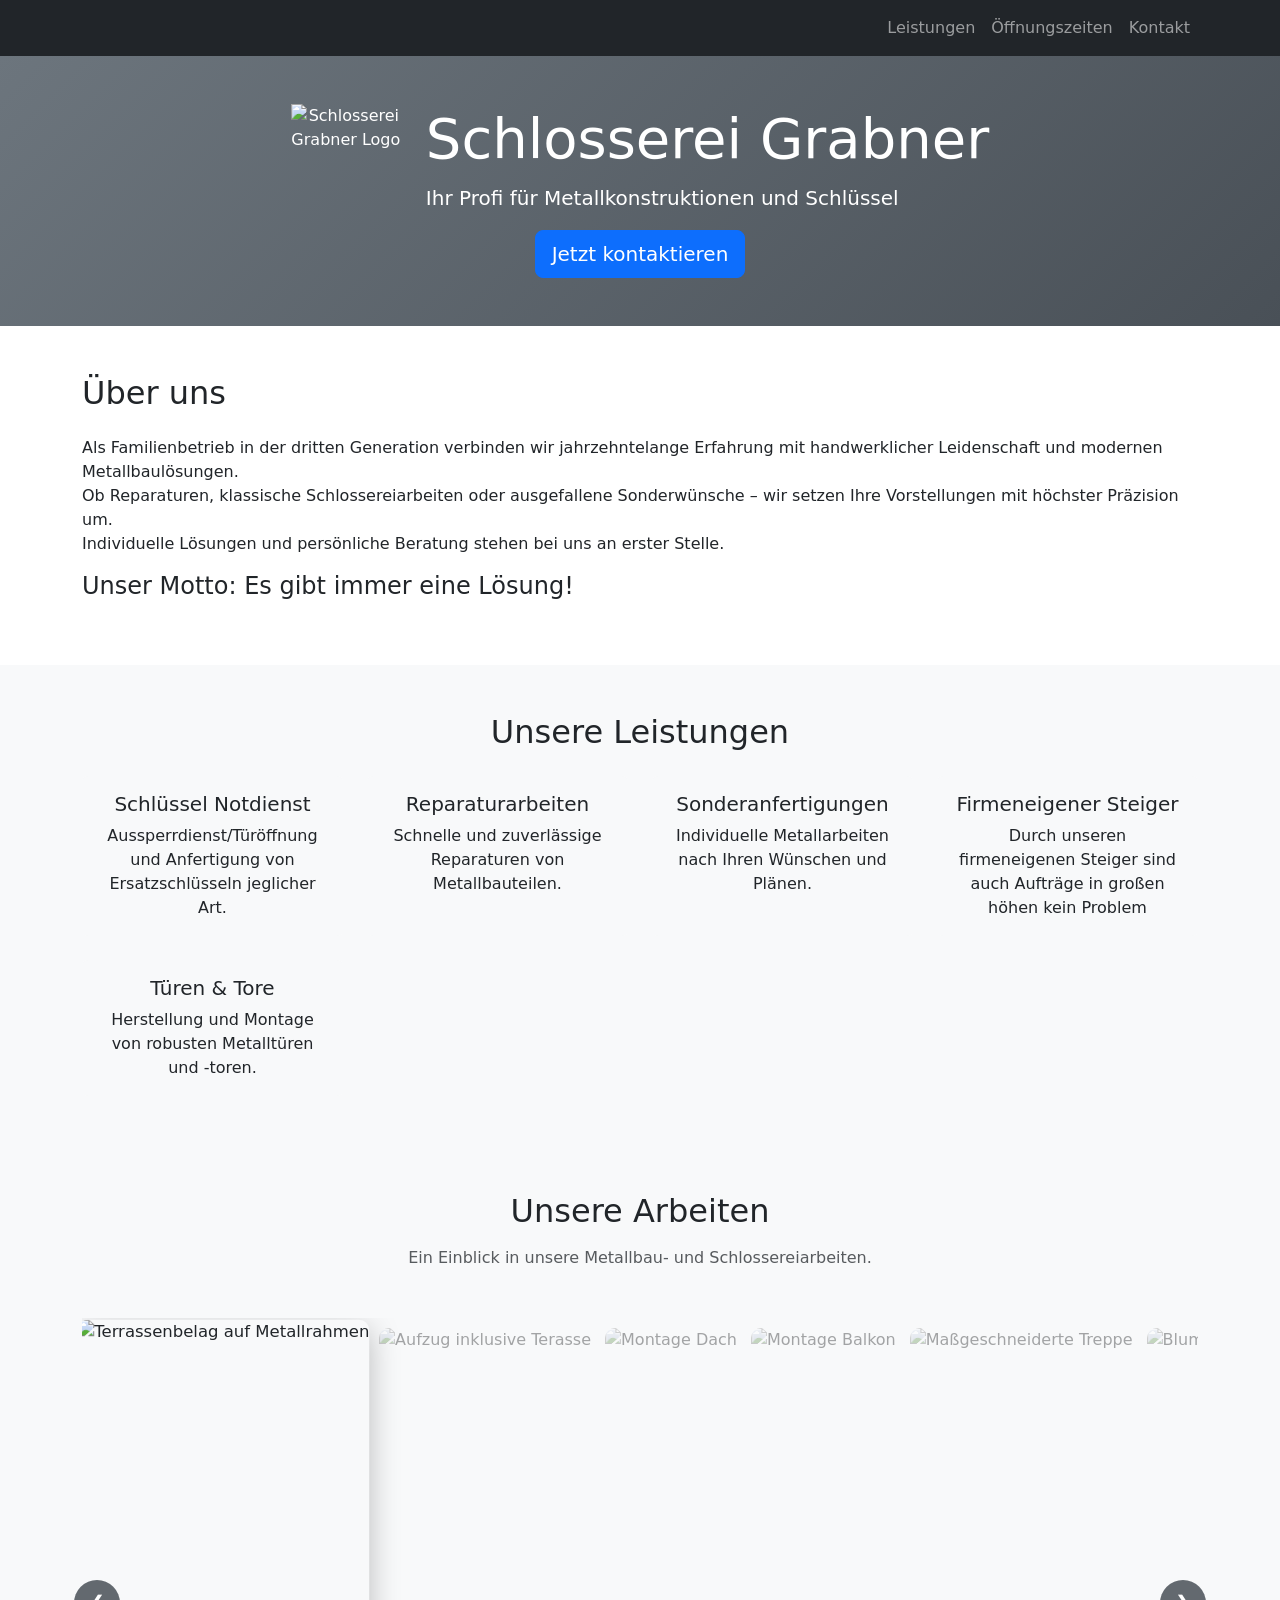
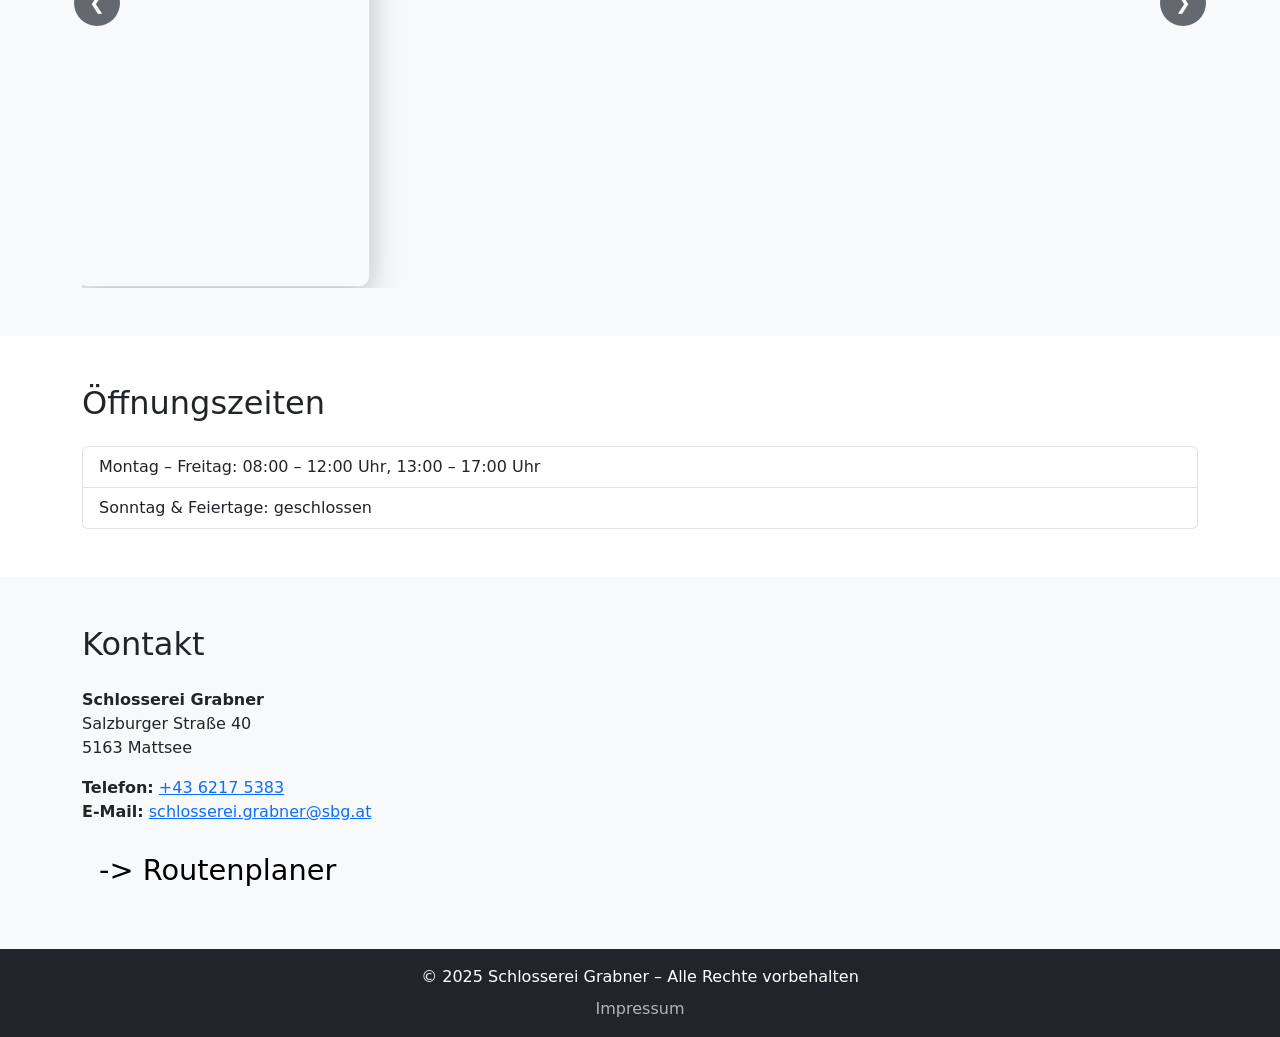
==== index.html @ 2185c873 "Added Website Html and Css Added Website Html and Css" ====
<!DOCTYPE html>
<html lang="de">
<head>
    <meta charset="UTF-8">
    <meta name="viewport" content="width=device-width, initial-scale=1.0">

    <!-- SEO -->
    <title>Metallbau Grabner | Schlosserei & Metallkonstruktionen in Mattsee</title>

    <meta name="description" content="Metallbau Schlosserei Grabner in Mattsee – Schlosserei, Metallkonstruktionen, Reparaturen & Schlüsseldienst. Jetzt Kontakt aufnehmen!">

    <meta name="keywords" content="Metallbau, Schlosserei, Metallkonstruktionen, Reparaturen, Sonderanfertigungen, Mattsee, Geländer, Treppen, Türen, Tore, Schlüsseldienst">

    <link rel="canonical" href="https://www.schlosserei-grabner.at/">

    <!-- Open Graph -->
    <meta property="og:title" content="Schlosserei Grabner | Schlosserei & Metallkonstruktionen in Mattsee">
    <meta property="og:description" content="Ihr Profi für Schlosserei, Metallkonstruktionen, Reparaturen und Sonderanfertigungen in Mattsee.">
    <meta property="og:type" content="website">
    <meta property="og:url" content="https://www.schlosserei-grabner.at/">
    <meta property="og:image" content="https://www.schlosserei-grabner.at/bild.jpg">

    <!-- Favicon -->
    <link rel="icon" href="bilder/favicon/favicon.ico" type="image/x-icon">

    <!-- Bootstrap CSS -->
    <link href="https://cdn.jsdelivr.net/npm/bootstrap@5.3.3/dist/css/bootstrap.min.css" rel="stylesheet">

    <!-- Eigenes CSS -->
    <link rel="stylesheet" href="style.css">
</head>

<body>

<!-- Navigation -->
<nav class="navbar navbar-expand-lg navbar-dark bg-dark sticky-top">
    <div class="container">
        <button class="navbar-toggler" type="button"
                data-bs-toggle="collapse" data-bs-target="#mainNav">
            <span class="navbar-toggler-icon"></span>
        </button>

        <div class="collapse navbar-collapse" id="mainNav">
            <ul class="navbar-nav ms-auto">
                <li class="nav-item">
                    <a class="nav-link" href="#leistungen">Leistungen</a>
                </li>
                <li class="nav-item">
                    <a class="nav-link" href="#zeiten">Öffnungszeiten</a>
                </li>
                <li class="nav-item">
                    <a class="nav-link" href="#kontakt">Kontakt</a>
                </li>
            </ul>
        </div>
    </div>
</nav>


<!-- Header mit Logo -->
<header class="bg-secondary text-white text-center py-5">
    <div class="container">
        <div class="header-logo">
            <img src="bilder/logoBlack.png"
                 alt="Schlosserei Grabner Logo"
                 class="header-company-logo">
            <div class="header-logo-text">
                <h1 class="display-4">Schlosserei Grabner</h1>
                <p class="lead">Ihr Profi für Metallkonstruktionen und Schlüssel</p>
            </div>
        </div>
        <a href="#kontakt" class="btn btn-lg mt-3 btn-primary">
          Jetzt kontaktieren
        </a>
    </div>
</header>


<!-- Über uns -->
<section id="intro" class="py-5">
    <div class="container">
        <h2 class="mb-4">Über uns</h2>
        <p>
            Als Familienbetrieb in der dritten Generation verbinden wir
            jahrzehntelange Erfahrung mit handwerklicher Leidenschaft
            und modernen Metallbaulösungen.
            <br>
            Ob Reparaturen, klassische Schlossereiarbeiten oder ausgefallene
            Sonderwünsche – wir setzen Ihre Vorstellungen mit höchster
            Präzision um.
            <br>
            Individuelle Lösungen und persönliche Beratung stehen bei uns
            an erster Stelle.
            <br>
            <h4>Unser Motto: Es gibt immer eine Lösung!</h4>
        </p>
    </div>
</section>


<!-- Leistungen -->
<section id="leistungen" class="py-5 bg-light">
    <div class="container">
        <h2 class="mb-4 text-center">Unsere Leistungen</h2>
        <div class="row g-4">
            <div class="col-md-6 col-lg-3">
                <div class="card h-100 text-center">
                    <div class="card-body">
                        <h5 class="card-title">Schlüssel Notdienst</h5>
                        <p class="card-text">
                            Aussperrdienst/Türöffnung und Anfertigung von Ersatzschlüsseln jeglicher Art.
                        </p>
                    </div>
                </div>
            </div>

            <div class="col-md-6 col-lg-3">
                <div class="card h-100 text-center">
                    <div class="card-body">
                        <h5 class="card-title">Reparaturarbeiten</h5>
                        <p class="card-text">
                            Schnelle und zuverlässige Reparaturen von Metallbauteilen.
                        </p>
                    </div>
                </div>
            </div>

            <div class="col-md-6 col-lg-3">
                <div class="card h-100 text-center">
                    <div class="card-body">
                        <h5 class="card-title">Sonderanfertigungen</h5>
                        <p class="card-text">
                            Individuelle Metallarbeiten nach Ihren Wünschen und Plänen.
                        </p>
                    </div>
                </div>
            </div>
            
             <div class="col-md-6 col-lg-3">
                <div class="card h-100 text-center">
                    <div class="card-body">
                        <h5 class="card-title">Firmeneigener Steiger</h5>
                        <p class="card-text">
                            Durch unseren firmeneigenen Steiger sind auch Aufträge in großen höhen kein Problem
                        </p>
                    </div>
                </div>
            </div>

            <div class="col-md-6 col-lg-3">
                <div class="card h-100 text-center">
                    <div class="card-body">
                        <h5 class="card-title">Türen & Tore</h5>
                        <p class="card-text">
                            Herstellung und Montage von robusten Metalltüren und -toren.
                        </p>
                    </div>
                </div>
            </div>
        </div>
    </div>
</section>


<!-- Bildergalerie als Karussell -->
<!-- Bildergalerie: alle Bilder nebeneinander -->
<section id="galerie" class="py-5 bg-light">
    <div class="container">
        <h2 class="mb-3 text-center">Unsere Arbeiten</h2>
        <p class="text-center text-muted mb-5">
            Ein Einblick in unsere Metallbau- und Schlossereiarbeiten.
        </p>
        <div class="gallery-strip" id="galleryStrip">
            <button class="strip-btn strip-prev" type="button" aria-label="Vorheriges Bild">
                &#10094;
            </button>
            <div class="strip-track" id="stripTrack">

                <figure class="strip-item">
                    <img src="bilder/Balkon1.jpeg"
                         alt="Terrassenbelag auf Metallrahmen"
                         loading="lazy">
                </figure>

                <figure class="strip-item active">
                    <img src="bilder/Aufzug.jpeg"
                         alt="Aufzug inklusive Terasse"
                         loading="lazy">
                </figure>

                <figure class="strip-item">
                    <img src="bilder/Steiger1.jpeg"
                         alt="Montage Dach"
                         loading="lazy">
                </figure>

                <figure class="strip-item">
                    <img src="bilder/Steiger2.jpeg"
                         alt="Montage Balkon"
                         loading="lazy">
                </figure>

                <figure class="strip-item">
                    <img src="bilder/Stiege1.jpeg"
                         alt="Maßgeschneiderte Treppe"
                         loading="lazy">
                </figure>
                
                 <figure class="strip-item">
                    <img src="bilder/BlumenEinfassung.jpeg"
                         alt="Blumenbeet Einfassung"
                         loading="lazy">
                </figure>
                
                 <figure class="strip-item">
                    <img src="bilder/Tor1.jpeg"
                         alt="Sonderanfertigung Tor"
                         loading="lazy">
                </figure>
                
                 <figure class="strip-item">
                    <img src="bilder/Tor2.jpeg"
                         alt="Sonderanfertigung Tor zweiteilig"
                         loading="lazy">
                </figure>
                
                <figure class="strip-item">
                  <img src="bilder/Tor3.jpeg"
                         alt="Schiebetor"
                         loading="lazy">
                </figure>
                
                <figure class="strip-item">
                  <img src="bilder/Reparatur1.jpeg"
                         alt="Sonderanfertigung"
                         loading="lazy">
                </figure>
            </div>
            <button class="strip-btn strip-next" type="button" aria-label="Nächstes Bild">
                &#10095;
            </button>
        </div>
    </div>
</section>


<!-- Öffnungszeiten -->
<section id="zeiten" class="py-5">
    <div class="container">
        <h2 class="mb-4">Öffnungszeiten</h2>
        <ul class="list-group">
            <li class="list-group-item">
                Montag – Freitag: 08:00 – 12:00 Uhr, 13:00 – 17:00 Uhr
            </li>
            <li class="list-group-item">
                Sonntag & Feiertage: geschlossen
            </li>
        </ul>
    </div>
</section>


<!-- Kontakt -->
<section id="kontakt" class="py-5 bg-light">
    <div class="container">
        <h2 class="mb-4">Kontakt</h2>
        <p>
            <strong>Schlosserei Grabner</strong><br>
            Salzburger Straße 40<br>
            5163 Mattsee
        </p>
        <p>
            <strong>Telefon:</strong>
            <a href="tel:+4362175383">
              +43 6217 5383
            </a>
            <br>
            <strong>E-Mail:</strong>
            <a href="mailto:schlosserei.grabner@sbg.at">
                schlosserei.grabner@sbg.at
            </a>
        </p>
        <a href="https://maps.app.goo.gl/MgUcxqa3Gm368s6K8"
           target="_blank"
           rel="noopener noreferrer"
           class="btn btn-lg custom-route-btn">

            -> Routenplaner

        </a>
    </div>
</section>


<!-- Footer -->
<footer class="bg-dark text-white text-center py-3">
    <div class="container">
        <p class="mb-2">
            &copy; 2025 Schlosserei Grabner – Alle Rechte vorbehalten
        </p>
        <a href="impressum.html" class="footer-link">
            Impressum
        </a>
    </div>
</footer>


<!-- Bootstrap JavaScript -->
<script src="https://cdn.jsdelivr.net/npm/bootstrap@5.3.3/dist/js/bootstrap.bundle.min.js"></script>


  <script>
      const track = document.getElementById('stripTrack');
      const items = Array.from(track.querySelectorAll('.strip-item'));
      let current = 0;
      let autoplayTimer = null;

      function setActive(index) {
          // Endlos navigieren (wrap-around)
          current = (index + items.length) % items.length;

          items.forEach((item, i) => item.classList.toggle('active', i === current));

          // Aktives Bild horizontal in die Mitte des Tracks scrollen –
          // OHNE scrollIntoView (das scrollt evtl. auch die Seite mit)
          const item = items[current];
          const targetLeft =
            item.offsetLeft - (track.clientWidth - item.clientWidth) / 2;

          track.scrollTo({
            left: Math.max(0, targetLeft),
            behavior: 'smooth'
            });
      }

      // Automatisch alle 5 Sekunden weiterwechseln
      function startAutoplay() {
          stopAutoplay();
          autoplayTimer = setInterval(() => {
              setActive(current + 1);
          }, 5000);
      }

      function stopAutoplay() {
          if (autoplayTimer !== null) {
              clearInterval(autoplayTimer);
              autoplayTimer = null;
          }
      }

      document.querySelector('.strip-prev')
          .addEventListener('click', () => setActive(current - 1));
  
      document.querySelector('.strip-next')
          .addEventListener('click', () => setActive(current + 1));

      // Klick auf ein beliebiges Bild macht es zum aktiven
      items.forEach((item, i) =>
          item.addEventListener('click', () => setActive(i))
      );

      // Autoplay pausieren, sobald der Besucher interagiert oder mit der Maus
      // über der Galerie ist – sonst "kämpft" das Auto-Shuffling gegen ihn
      ['mouseenter', 'focusin'].forEach(evt =>
          track.addEventListener(evt, stopAutoplay)
      );

      ['mouseleave', 'focusout'].forEach(evt =>
          track.addEventListener(evt, startAutoplay)
      );

      // Autoplay pausieren, wenn der Tab im Hintergrund ist (spart Ressourcen)
      document.addEventListener('visibilitychange', () => {
          if (document.hidden) {
              stopAutoplay();
          } else {
              startAutoplay();
          }
      });

      // Start
      setActive(0);
      startAutoplay();
  </script>
</body>
</html>
---- style.css ----
/* ==================================================
   1. ALLGEMEINE EINSTELLUNGEN
   ================================================== */

/* Abstand beim Anspringen von Menü-Links */
section {
    scroll-margin-top: 70px;
}


/* ==================================================
   2. HEADER MIT LOGO
   ================================================== */

/* Hintergrundfarbe und Farbverlauf */
header {
    background: linear-gradient(135deg, #6c757d, #495057);
}

/* Logo und Überschrift nebeneinander */
.header-logo {
    display: flex;
    align-items: center;
    justify-content: center;
    gap: 25px;
}

.header-logo img.header-company-logo {
    width: 110px !important;
    height: 110px !important;
    max-width: 110px !important;
    max-height: 110px !important;
    object-fit: contain;
    display: block;
    flex: 0 0 110px;
}

.header-logo-text {
    text-align: left;
}

@media (max-width: 576px) {
    .header-logo {
        flex-direction: column;
        gap: 15px;
    }

    .header-logo img.header-company-logo {
        width: 85px !important;
        height: 85px !important;
        max-width: 85px !important;
        max-height: 85px !important;
        flex-basis: 85px;
    }

    .header-logo-text {
        text-align: center;
    }
}

/* Überschrift */
.header-logo h1 {
    margin-bottom: 10px;
}

/* Untertitel */
.header-logo p {
    margin-bottom: 0;
}


/* ==================================================
   3. LEISTUNGEN / KARTEN
   ================================================== */

.card {
    border: none;
    background-color: #f8f9fa;
    transition: transform 0.2s ease-in-out;
}

/* Hover-Effekt für Karten */
.card:hover {
    transform: translateY(-5px);
}


/* ==================================================
   5. KONTAKTBEREICH
   ================================================== */

/* E-Mail-Link */
.custom-contact-section {
    text-decoration: none !important;
    color: black;
}

/* Routenplaner-Button */
.custom-route-btn {
    font-size: 1.8rem;
    text-decoration: none !important;
    color: black;
}


/* ==================================================
   6. IMPRESSUM / ZURÜCK-BUTTON
   ================================================== */

.back-home-btn {
    display: inline-block;
    padding: 10px 18px;
    border-radius: 8px;
    border: 1px solid #495057;
    color: #495057;
    text-decoration: none;
    transition: all 0.2s ease;
}

/* Hover-Effekt */
.back-home-btn:hover {
    background-color: #495057;
    color: white;
}


/* ==================================================
   7. FOOTER
   ================================================== */

/* Footer-Links */
.footer-link {
    color: #adb5bd;
    text-decoration: none;
    transition: color 0.2s ease;
}

/* Hover-Effekt */
.footer-link:hover {
    color: white;
    text-decoration: underline;
}


/* ==================================================
   8. BILDERGALERIE – STRIP
   ================================================== */

/* Gesamter Slider */
.gallery-strip {
    position: relative;
}

/* Reihe mit allen Bildern nebeneinander */
.strip-track {
    display: flex;
    gap: 14px;
    overflow-x: auto;
    scroll-snap-type: x mandatory;
    padding: 10px 0;
    scrollbar-width: none;          /* Scrollleiste verstecken (Firefox) */
}

.strip-track::-webkit-scrollbar {
    display: none;                  /* Scrollleiste verstecken (Chrome/Safari) */
}

/* Einzelnes Bild */
.strip-item {
    margin: 0;
    flex: 0 0 auto;                 /* nicht stauchen, natürliche Breite */
    scroll-snap-align: center;
    cursor: pointer;
    border-radius: 10px;
    opacity: 0.4;                   /* Nebendarsteller blasser */
    filter: saturate(0.5);
    transition: opacity 0.3s ease, filter 0.3s ease, transform 0.3s ease;
}

.strip-item img {
    display: block;
    height: 550px;                  /* fixe Höhe = garantierte Maximalhöhe */
    max-height: 550px;
    width: auto;                    /* Seitenverhältnis bleibt erhalten */
    object-fit: contain;
    border-radius: 10px;
}

/* Aktives Bild: klar im Vordergrund */
.strip-item.active {
    opacity: 1;
    filter: none;
    transform: scale(1.03);
    box-shadow: 0 8px 30px rgba(0, 0, 0, 0.25);
}

/* Navigationsbuttons */
.strip-btn {
    position: absolute;
    top: 50%;
    transform: translateY(-50%);
    z-index: 2;
    width: 46px;
    height: 46px;
    border: none;
    border-radius: 50%;
    background-color: rgba(73, 80, 87, 0.85);
    color: white;
    font-size: 1.2rem;
    line-height: 1;
    cursor: pointer;
    transition: background-color 0.2s ease;
}

.strip-btn:hover {
    background-color: #495057;
}

.strip-prev { left: -8px; }
.strip-next { right: -8px; }


/* Responsive: Smartphones */
@media (max-width: 576px) {

    .strip-item img {
        height: 220px;
        max-height: 220px;
    }

    .strip-prev { left: 4px; }
    .strip-next { right: 4px; }
}


/* ==================================================
   9. RESPONSIVE DESIGN – TABLET
   ================================================== */

@media (max-width: 768px) {

    /* Karussell-Bilder */
    .gallery-carousel .carousel-item img {
        height: 280px;
    }

}


/* ==================================================
   10. RESPONSIVE DESIGN – SMARTPHONE
   ================================================== */

@media (max-width: 576px) {

    /* Logo über dem Text */
    .header-logo {
        flex-direction: column;
        gap: 15px;
    }

    /* Logo verkleinern */
    .header-logo img {
        width: 85px !important;
        height: 85px !important;
    }

    /* Überschrift anpassen */
    .header-logo h1 {
        font-size: 2rem;
    }

}

/* Kleinere Smartphone-Bildschirme */
@media (max-width: 480px) {

    /* Karussell-Bilder */
    .gallery-carousel .carousel-item img {
        height: 220px;
    }

}
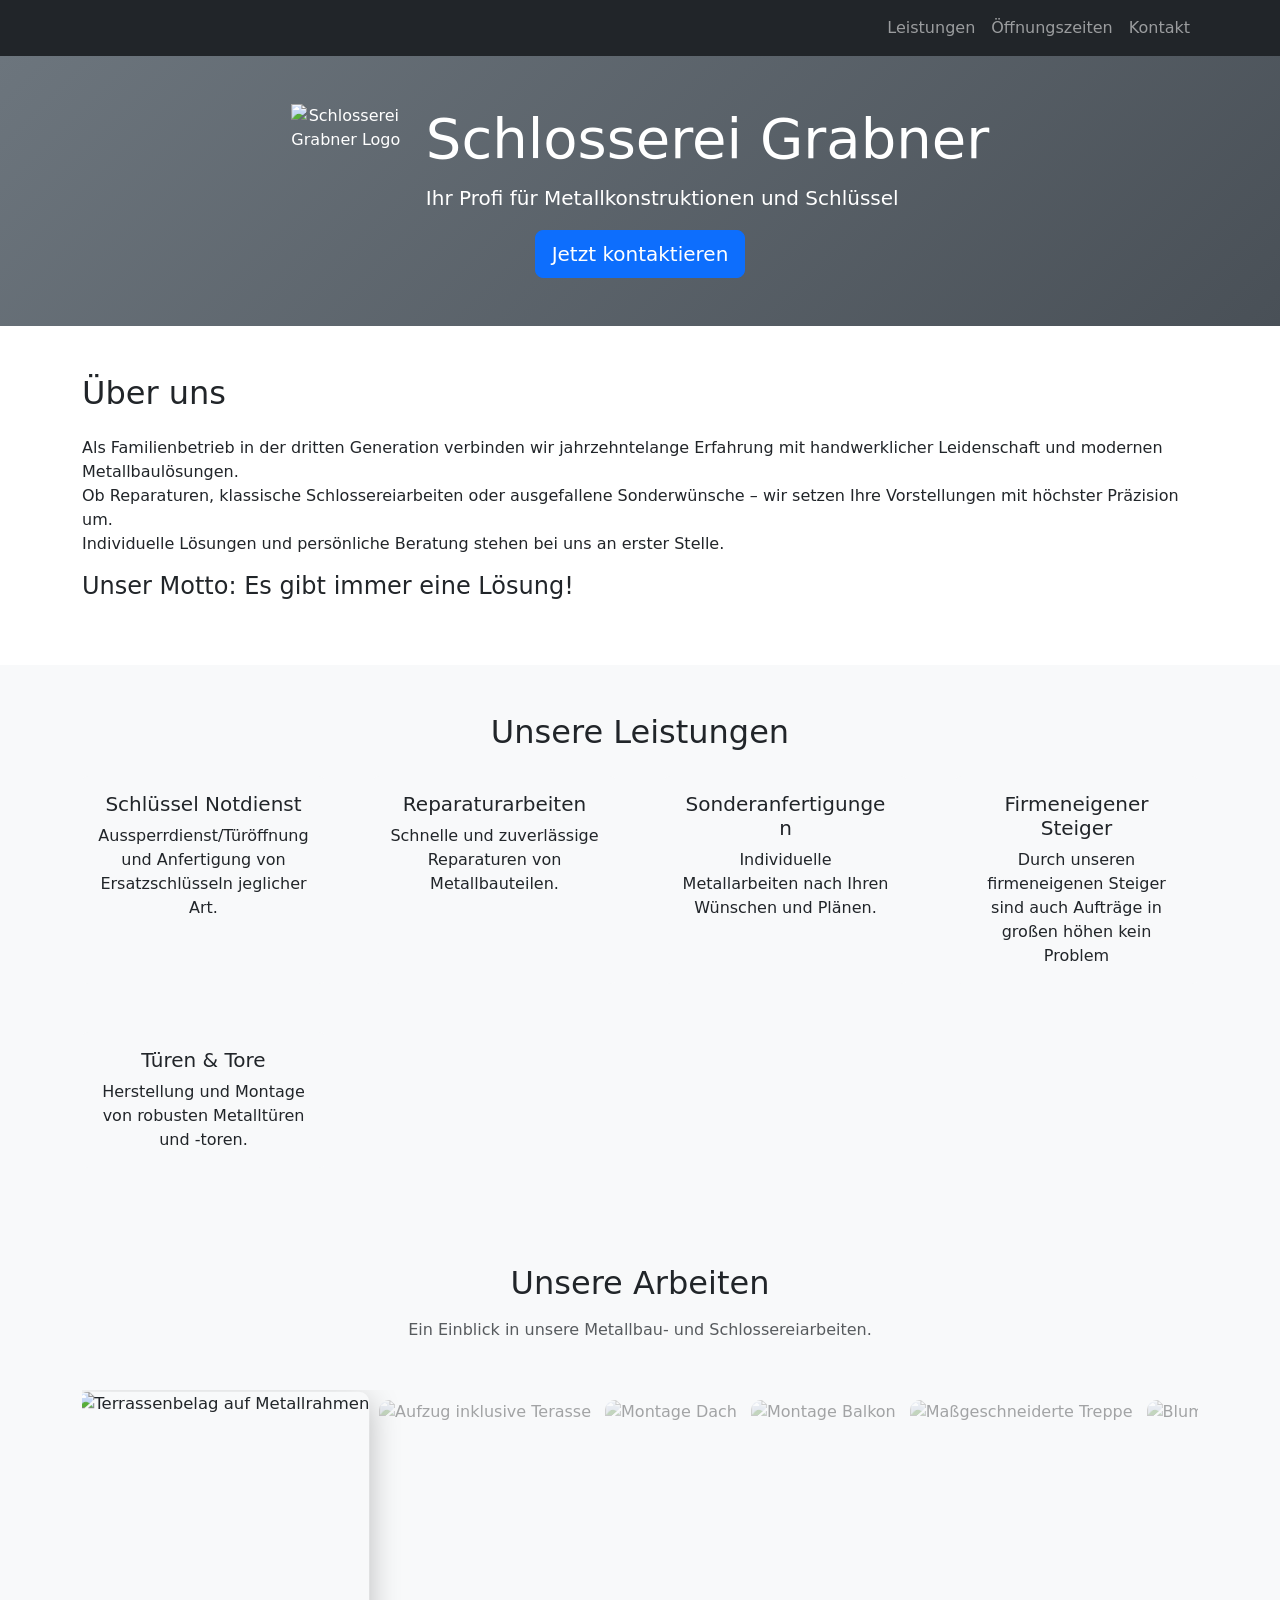
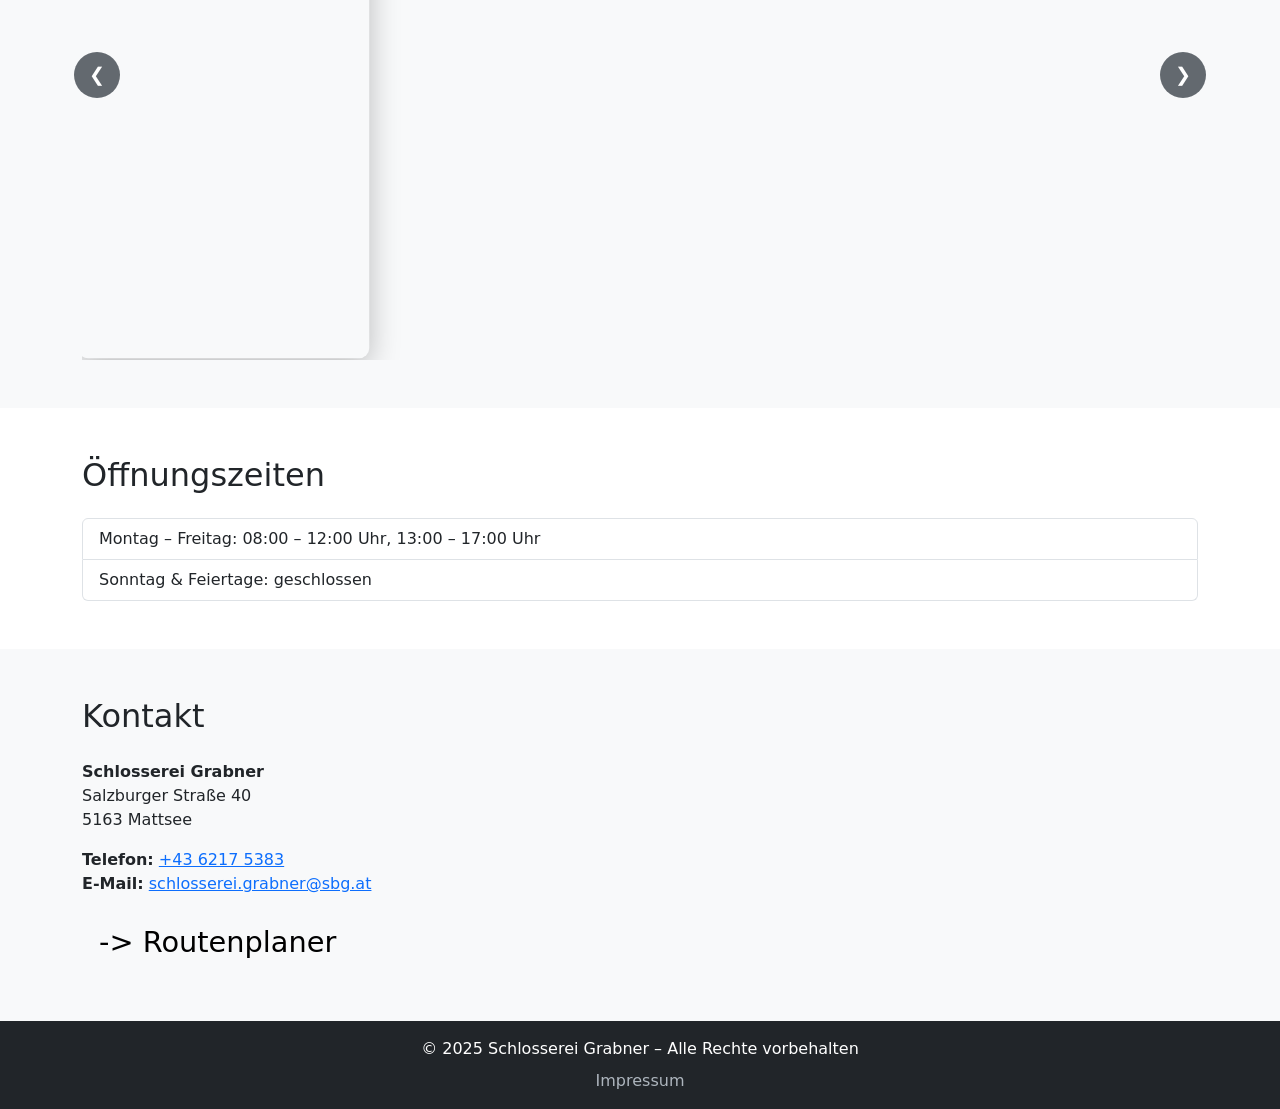
==== commit 8e3bfbbb: "Pictured corrected" ====
--- a/index.html
+++ b/index.html
@@ -22,7 +22,7 @@
     <meta property="og:image" content="https://www.schlosserei-grabner.at/bild.jpg">
 
     <!-- Favicon -->
-    <link rel="icon" href="bilder/favicon/favicon.ico" type="image/x-icon">
+    <link rel="icon" href="favicon.ico" type="image/x-icon">
 
     <!-- Bootstrap CSS -->
     <link href="https://cdn.jsdelivr.net/npm/bootstrap@5.3.3/dist/css/bootstrap.min.css" rel="stylesheet">
@@ -62,7 +62,7 @@
 <header class="bg-secondary text-white text-center py-5">
     <div class="container">
         <div class="header-logo">
-            <img src="bilder/logoBlack.png"
+            <img src="logoBlack.png"
                  alt="Schlosserei Grabner Logo"
                  class="header-company-logo">
             <div class="header-logo-text">
@@ -103,7 +103,7 @@
 <section id="leistungen" class="py-5 bg-light">
     <div class="container">
         <h2 class="mb-4 text-center">Unsere Leistungen</h2>
-        <div class="row g-4">
+        <div class="row g-5">
             <div class="col-md-6 col-lg-3">
                 <div class="card h-100 text-center">
                     <div class="card-body">
@@ -178,61 +178,61 @@
             <div class="strip-track" id="stripTrack">
 
                 <figure class="strip-item">
-                    <img src="bilder/Balkon1.jpeg"
+                    <img src="Balkon1.jpeg"
                          alt="Terrassenbelag auf Metallrahmen"
                          loading="lazy">
                 </figure>
 
                 <figure class="strip-item active">
-                    <img src="bilder/Aufzug.jpeg"
+                    <img src="Aufzug.jpeg"
                          alt="Aufzug inklusive Terasse"
                          loading="lazy">
                 </figure>
 
                 <figure class="strip-item">
-                    <img src="bilder/Steiger1.jpeg"
+                    <img src="Steiger1.jpeg"
                          alt="Montage Dach"
                          loading="lazy">
                 </figure>
 
                 <figure class="strip-item">
-                    <img src="bilder/Steiger2.jpeg"
+                    <img src="Steiger2.jpeg"
                          alt="Montage Balkon"
                          loading="lazy">
                 </figure>
 
                 <figure class="strip-item">
-                    <img src="bilder/Stiege1.jpeg"
+                    <img src="Stiege1.jpeg"
                          alt="Maßgeschneiderte Treppe"
                          loading="lazy">
                 </figure>
                 
                  <figure class="strip-item">
-                    <img src="bilder/BlumenEinfassung.jpeg"
+                    <img src="BlumenEinfassung.jpeg"
                          alt="Blumenbeet Einfassung"
                          loading="lazy">
                 </figure>
                 
                  <figure class="strip-item">
-                    <img src="bilder/Tor1.jpeg"
+                    <img src="Tor1.jpeg"
                          alt="Sonderanfertigung Tor"
                          loading="lazy">
                 </figure>
                 
                  <figure class="strip-item">
-                    <img src="bilder/Tor2.jpeg"
+                    <img src="Tor2.jpeg"
                          alt="Sonderanfertigung Tor zweiteilig"
                          loading="lazy">
                 </figure>
                 
                 <figure class="strip-item">
-                  <img src="bilder/Tor3.jpeg"
+                  <img src="Tor3.jpeg"
                          alt="Schiebetor"
                          loading="lazy">
                 </figure>
                 
                 <figure class="strip-item">
-                  <img src="bilder/Reparatur1.jpeg"
+                  <img src="Reparatur1.jpeg"
                          alt="Sonderanfertigung"
                          loading="lazy">
                 </figure>
